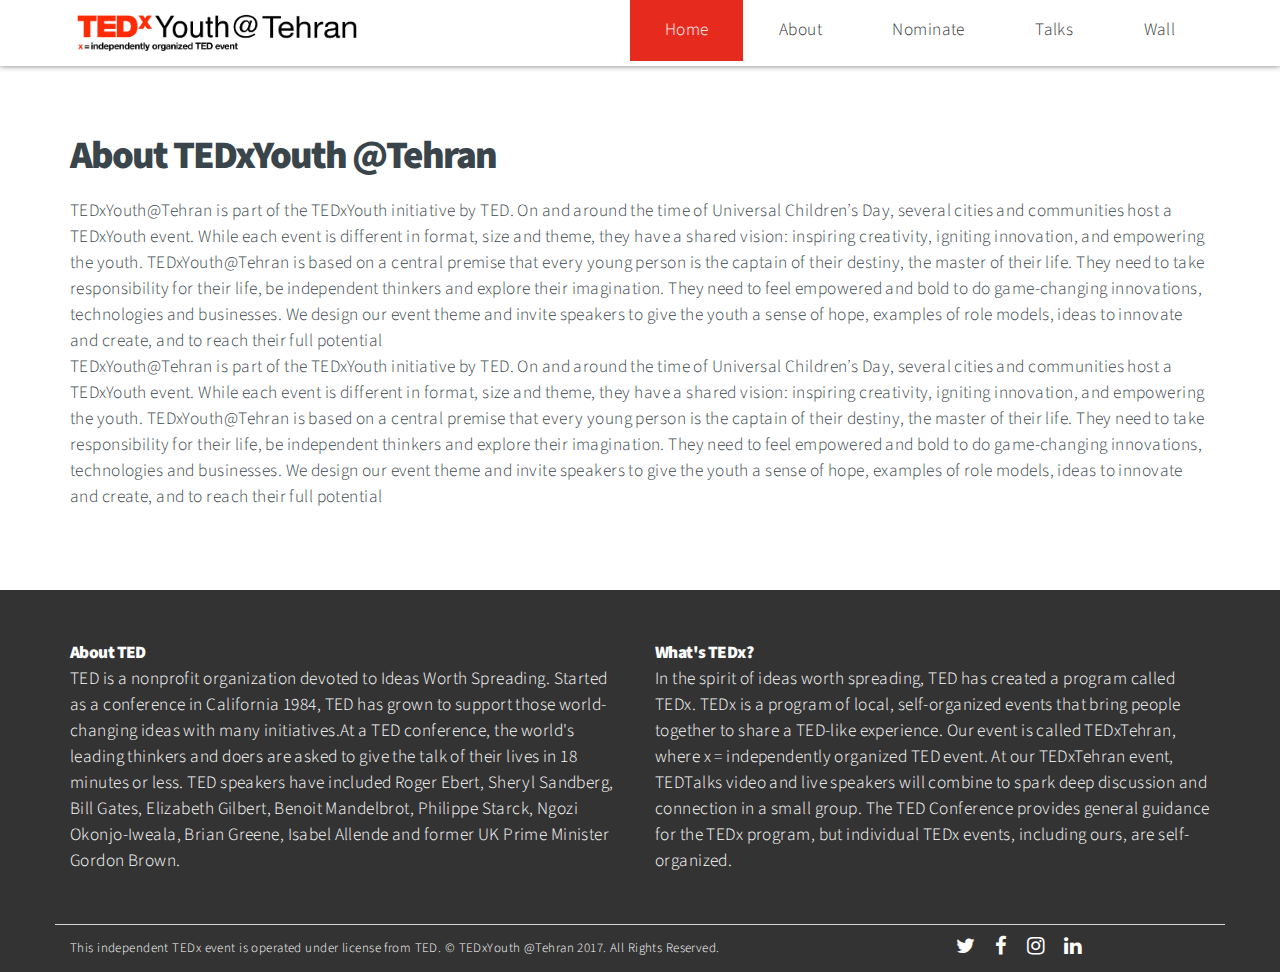
==== about.html @ 2943d456 "about page add" ====
<!DOCTYPE HTML>
<!--
  84 69 68 120 89 111 117 116 104 64 84 101 104 114 97 110
-->
<html>

<head>
    <title>TEDxYouth@Tehran</title>
    <meta charset="utf-8" />
    <meta name="viewport" content="width=device-width, initial-scale=1" />
    <!--[if lte IE 8]><script src="assets/js/ie/html5shiv.js"></script><![endif]-->
    <!-- Favicons -->
    <link rel="apple-touch-icon" sizes="144x144" href="images/favicons/apple-touch-icon-144x144.png">
    <link rel="apple-touch-icon" sizes="114x114" href="images/favicons/apple-touch-icon-114x114.png">
    <link rel="apple-touch-icon" sizes="72x72" href="images/favicons/apple-touch-icon-72x72.png">
    <link rel="apple-touch-icon" sizes="57x57" href="images/favicons/apple-touch-icon-57x57.png">
    <link rel="shortcut icon" href="images/favicons/favicon.png" type="image/png">
    <link rel="stylesheet" href="css/bootstrap.min.css" />
    <link rel="stylesheet" href="css/main.css" />
    <!--[if lte IE 8]><link rel="stylesheet" href="assets/css/ie8.css" /><![endif]-->
    <!--[if lte IE 9]><link rel="stylesheet" href="assets/css/ie9.css" /><![endif]-->
</head>

<body>
    <!-- Header -->
    <header id="header">
        <div class="container">
            <div class="row">
                <div class="col-md-12">
                    <a href="#" class="logo" data-scroll><img alt="logo" height="50" id="logo" src="images/logo.png"></a>
                    <nav class="nav-collapse">
                        <ul>
                            <li class="menu-item active"><a href="index.html" data-scroll>Home</a></li>
                            <li class="menu-item"><a href="about.html" data-scroll>About</a></li>
                            <li class="menu-item"><a href="nominate.html" data-scroll>Nominate</a></li>
                            <li class="menu-item"><a href="#talks" data-scroll>Talks</a></li>
                            <li class="menu-item"><a href="#sketch-sec" data-scroll>Wall</a></li>
                        </ul>
                    </nav>
                </div>
            </div>
        </div>
    </header>
    <!-- pageConatiner -->
    <section id="pageConatiner" >
        <div class="container">
            <div class="row">
                <div class="col-md-12">
                        <header>
                            <h2>About TEDxYouth @Tehran</h2>
                        </header>
                        <p>TEDxYouth@Tehran is part of the TEDxYouth initiative by TED. On and around the time of Universal Children’s Day, several cities and communities host a TEDxYouth event. While each event is different in format, size and theme, they have a shared vision: inspiring creativity, igniting innovation, and empowering the youth. TEDxYouth@Tehran is based on a central premise that every young person is the captain of their destiny, the master of their life. They need to take responsibility for their life, be independent thinkers and explore their imagination. They need to feel empowered and bold to do game-changing innovations, technologies and businesses. We design our event theme and invite speakers to give the youth a sense of hope, examples of role models, ideas to innovate and create, and to reach their full potential</p>
                             <p>TEDxYouth@Tehran is part of the TEDxYouth initiative by TED. On and around the time of Universal Children’s Day, several cities and communities host a TEDxYouth event. While each event is different in format, size and theme, they have a shared vision: inspiring creativity, igniting innovation, and empowering the youth. TEDxYouth@Tehran is based on a central premise that every young person is the captain of their destiny, the master of their life. They need to take responsibility for their life, be independent thinkers and explore their imagination. They need to feel empowered and bold to do game-changing innovations, technologies and businesses. We design our event theme and invite speakers to give the youth a sense of hope, examples of role models, ideas to innovate and create, and to reach their full potential</p>
                      
                </div>
            </div>
        </div>
    </section>
    <!-- Footer -->
    <footer id="footer">
        <div class="container">
            <div class="row aboutTed">
                <div class="col-md-6">
                    <h3>About TED</h3>
                    <p> TED is a nonprofit organization devoted to Ideas Worth Spreading. Started as a conference in California 1984, TED has grown to support those world-changing ideas with many initiatives.At a TED conference, the world's leading thinkers and doers are asked to give the talk of their lives in 18 minutes or less. TED speakers have included Roger Ebert, Sheryl Sandberg, Bill Gates, Elizabeth Gilbert, Benoit Mandelbrot, Philippe Starck, Ngozi Okonjo-Iweala, Brian Greene, Isabel Allende and former UK Prime Minister Gordon Brown. </p>
                </div>
                <div class="col-md-6">
                    <h3>What's TEDx?</h3>
                    <p> In the spirit of ideas worth spreading, TED has created a program called TEDx. TEDx is a program of local, self-organized events that bring people together to share a TED-like experience. Our event is called TEDxTehran, where x = independently organized TED event. At our TEDxTehran event, TEDTalks video and live speakers will combine to spark deep discussion and connection in a small group. The TED Conference provides general guidance for the TEDx program, but individual TEDx events, including ours, are self-organized. </p>
                </div>
            </div>
            <div class="row copyright">
                <!-- Menu -->
                <div class="col-md-9 col-sm-12 col-xs-12">
                    <p>
                      This independent TEDx event is operated under license from TED. &copy; TEDxYouth @Tehran 2017. All Rights Reserved.
                    </p>
                </div>
                <div class="col-md-3 col-sm-12 col-xs-12">
                    <ul class="actions">
                        <li><a href="#" class="icon fa-twitter"><span class="label">Twitter</span></a></li>
                        <li><a href="#" class="icon fa-facebook"><span class="label">Facebook</span></a></li>
                        <li><a href="#" class="icon fa-instagram"><span class="label">Instagram</span></a></li>
                        <li><a href="#" class="icon fa-linkedin"><span class="label">LinkedIn</span></a></li>
                    </ul>
                </div>
            </div>
        </div>
    </footer>
    <!-- Scripts -->
    <script src="js/jquery.min.js"></script>
    <script src="js/bootstrap.min.js"></script>
    <!--[if lte IE 8]><script src="assets/js/ie/respond.min.js"></script><![endif]-->
    <script src="js/menures.js"></script>
</body>

</html>
---- css/main.css ----
@import url("https://fonts.googleapis.com/css?family=Source+Sans+Pro:300,900");
@import url("font-awesome.min.css");

/* Reset */

html,
body,
div,
span,
applet,
object,
iframe,
h1,
h2,
h3,
h4,
h5,
h6,
p,
blockquote,
pre,
a,
abbr,
acronym,
address,
big,
cite,
code,
del,
dfn,
em,
img,
ins,
kbd,
q,
s,
samp,
small,
strike,
strong,
sub,
sup,
tt,
var,
b,
u,
i,
center,
dl,
dt,
dd,
ol,
ul,
li,
fieldset,
form,
label,
legend,
table,
caption,
tbody,
tfoot,
thead,
tr,
th,
td,
article,
aside,
canvas,
details,
embed,
figure,
figcaption,
footer,
header,
hgroup,
menu,
nav,
output,
ruby,
section,
summary,
time,
mark,
audio,
video {
    margin: 0;
    padding: 0;
    border: 0;
    font-size: 100%;
    font: inherit;
}

article,
aside,
details,
figcaption,
figure,
footer,
header,
hgroup,
menu,
nav,
section {
    display: block;
}

body {
    line-height: 1;
}

ol,
ul {
    list-style: none;
}

blockquote,
q {
    quotes: none;
}

blockquote:before,
blockquote:after,
q:before,
q:after {
    content: '';
    content: none;
}

table {
    border-collapse: collapse;
    border-spacing: 0;
}

body {
    -webkit-text-size-adjust: none;
}


/* Box Model */

*,
*:before,
*:after {
    -moz-box-sizing: border-box;
    -webkit-box-sizing: border-box;
    box-sizing: border-box;
}


/* Basic */

@-ms-viewport {
    width: device-width;
}

html {
    height: 100%;
}

body {
    background: #ffffff;
    height: 100%;
    min-width: 320px;
}

body.is-loading *,
body.is-loading *:before,
body.is-loading *:after {
    -moz-animation: none !important;
    -webkit-animation: none !important;
    -ms-animation: none !important;
    animation: none !important;
    -moz-transition: none !important;
    -webkit-transition: none !important;
    -ms-transition: none !important;
    transition: none !important;
}


/* Spinner */

@-moz-keyframes spinner-rotate {
    0% {
        -moz-transform: scale(1) rotate(0deg);
        -webkit-transform: scale(1) rotate(0deg);
        -ms-transform: scale(1) rotate(0deg);
        transform: scale(1) rotate(0deg);
    }
    100% {
        -moz-transform: scale(1) rotate(360deg);
        -webkit-transform: scale(1) rotate(360deg);
        -ms-transform: scale(1) rotate(360deg);
        transform: scale(1) rotate(360deg);
    }
}

@-webkit-keyframes spinner-rotate {
    0% {
        -moz-transform: scale(1) rotate(0deg);
        -webkit-transform: scale(1) rotate(0deg);
        -ms-transform: scale(1) rotate(0deg);
        transform: scale(1) rotate(0deg);
    }
    100% {
        -moz-transform: scale(1) rotate(360deg);
        -webkit-transform: scale(1) rotate(360deg);
        -ms-transform: scale(1) rotate(360deg);
        transform: scale(1) rotate(360deg);
    }
}

@-ms-keyframes spinner-rotate {
    0% {
        -moz-transform: scale(1) rotate(0deg);
        -webkit-transform: scale(1) rotate(0deg);
        -ms-transform: scale(1) rotate(0deg);
        transform: scale(1) rotate(0deg);
    }
    100% {
        -moz-transform: scale(1) rotate(360deg);
        -webkit-transform: scale(1) rotate(360deg);
        -ms-transform: scale(1) rotate(360deg);
        transform: scale(1) rotate(360deg);
    }
}

@keyframes spinner-rotate {
    0% {
        -moz-transform: scale(1) rotate(0deg);
        -webkit-transform: scale(1) rotate(0deg);
        -ms-transform: scale(1) rotate(0deg);
        transform: scale(1) rotate(0deg);
    }
    100% {
        -moz-transform: scale(1) rotate(360deg);
        -webkit-transform: scale(1) rotate(360deg);
        -ms-transform: scale(1) rotate(360deg);
        transform: scale(1) rotate(360deg);
    }
}


/* Loader */

@-moz-keyframes spinner-show {
    0% {
        opacity: 0;
    }
    100% {
        opacity: 1;
    }
}

@-webkit-keyframes spinner-show {
    0% {
        opacity: 0;
    }
    100% {
        opacity: 1;
    }
}

@-ms-keyframes spinner-show {
    0% {
        opacity: 0;
    }
    100% {
        opacity: 1;
    }
}

@keyframes spinner-show {
    0% {
        opacity: 0;
    }
    100% {
        opacity: 1;
    }
}

@-moz-keyframes spinner-hide {
    0% {
        -moz-transform: scale(1) rotate(0deg);
        -webkit-transform: scale(1) rotate(0deg);
        -ms-transform: scale(1) rotate(0deg);
        transform: scale(1) rotate(0deg);
        color: #e5e6e7;
        z-index: 100001;
    }
    99% {
        -moz-transform: scale(0.5) rotate(360deg);
        -webkit-transform: scale(0.5) rotate(360deg);
        -ms-transform: scale(0.5) rotate(360deg);
        transform: scale(0.5) rotate(360deg);
        color: #e5e6e7;
        z-index: 100001;
    }
    100% {
        -moz-transform: scale(0.5) rotate(360deg);
        -webkit-transform: scale(0.5) rotate(360deg);
        -ms-transform: scale(0.5) rotate(360deg);
        transform: scale(0.5) rotate(360deg);
        color: #e5e6e7;
        z-index: -1;
    }
}

@-webkit-keyframes spinner-hide {
    0% {
        -moz-transform: scale(1) rotate(0deg);
        -webkit-transform: scale(1) rotate(0deg);
        -ms-transform: scale(1) rotate(0deg);
        transform: scale(1) rotate(0deg);
        color: #e5e6e7;
        z-index: 100001;
    }
    99% {
        -moz-transform: scale(0.5) rotate(360deg);
        -webkit-transform: scale(0.5) rotate(360deg);
        -ms-transform: scale(0.5) rotate(360deg);
        transform: scale(0.5) rotate(360deg);
        color: #e5e6e7;
        z-index: 100001;
    }
    100% {
        -moz-transform: scale(0.5) rotate(360deg);
        -webkit-transform: scale(0.5) rotate(360deg);
        -ms-transform: scale(0.5) rotate(360deg);
        transform: scale(0.5) rotate(360deg);
        color: #e5e6e7;
        z-index: -1;
    }
}

@-ms-keyframes spinner-hide {
    0% {
        -moz-transform: scale(1) rotate(0deg);
        -webkit-transform: scale(1) rotate(0deg);
        -ms-transform: scale(1) rotate(0deg);
        transform: scale(1) rotate(0deg);
        color: #e5e6e7;
        z-index: 100001;
    }
    99% {
        -moz-transform: scale(0.5) rotate(360deg);
        -webkit-transform: scale(0.5) rotate(360deg);
        -ms-transform: scale(0.5) rotate(360deg);
        transform: scale(0.5) rotate(360deg);
        color: #e5e6e7;
        z-index: 100001;
    }
    100% {
        -moz-transform: scale(0.5) rotate(360deg);
        -webkit-transform: scale(0.5) rotate(360deg);
        -ms-transform: scale(0.5) rotate(360deg);
        transform: scale(0.5) rotate(360deg);
        color: #e5e6e7;
        z-index: -1;
    }
}

@keyframes spinner-hide {
    0% {
        -moz-transform: scale(1) rotate(0deg);
        -webkit-transform: scale(1) rotate(0deg);
        -ms-transform: scale(1) rotate(0deg);
        transform: scale(1) rotate(0deg);
        color: #e5e6e7;
        z-index: 100001;
    }
    99% {
        -moz-transform: scale(0.5) rotate(360deg);
        -webkit-transform: scale(0.5) rotate(360deg);
        -ms-transform: scale(0.5) rotate(360deg);
        transform: scale(0.5) rotate(360deg);
        color: #e5e6e7;
        z-index: 100001;
    }
    100% {
        -moz-transform: scale(0.5) rotate(360deg);
        -webkit-transform: scale(0.5) rotate(360deg);
        -ms-transform: scale(0.5) rotate(360deg);
        transform: scale(0.5) rotate(360deg);
        color: #e5e6e7;
        z-index: -1;
    }
}

@-moz-keyframes overlay-hide {
    0% {
        opacity: 1;
        z-index: 100000;
    }
    15% {
        opacity: 1;
        z-index: 100000;
    }
    99% {
        opacity: 0;
        z-index: 100000;
    }
    100% {
        opacity: 0;
        z-index: -1;
    }
}

@-webkit-keyframes overlay-hide {
    0% {
        opacity: 1;
        z-index: 100000;
    }
    15% {
        opacity: 1;
        z-index: 100000;
    }
    99% {
        opacity: 0;
        z-index: 100000;
    }
    100% {
        opacity: 0;
        z-index: -1;
    }
}

@-ms-keyframes overlay-hide {
    0% {
        opacity: 1;
        z-index: 100000;
    }
    15% {
        opacity: 1;
        z-index: 100000;
    }
    99% {
        opacity: 0;
        z-index: 100000;
    }
    100% {
        opacity: 0;
        z-index: -1;
    }
}

@keyframes overlay-hide {
    0% {
        opacity: 1;
        z-index: 100000;
    }
    15% {
        opacity: 1;
        z-index: 100000;
    }
    99% {
        opacity: 0;
        z-index: 100000;
    }
    100% {
        opacity: 0;
        z-index: -1;
    }
}

body {
    text-decoration: none;
    overflow-x: hidden;
}

body.is-loading:before {
    -moz-animation: spinner-show 1.5s 1 0.25s ease forwards, spinner-rotate 0.75s infinite linear !important;
    -webkit-animation: spinner-show 1.5s 1 0.25s ease forwards, spinner-rotate 0.75s infinite linear !important;
    -ms-animation: spinner-show 1.5s 1 0.25s ease forwards, spinner-rotate 0.75s infinite linear !important;
    animation: spinner-show 1.5s 1 0.25s ease forwards, spinner-rotate 0.75s infinite linear !important;
    z-index: 100001;
}

body.is-loading:after {
    -moz-animation: none !important;
    -webkit-animation: none !important;
    -ms-animation: none !important;
    animation: none !important;
    opacity: 1;
    z-index: 100000;
}

@media (-webkit-min-device-pixel-ratio: 2) {
    body:before {
        line-height: 2.025em;
    }
}


/* Type */

body,
input,
textarea,
select {
    font-family: "Source Sans Pro", "sans-serif";
    font-weight: 300;
    font-size: 17pt;
    line-height: 1.5em;
    color: #39454b;
    letter-spacing: 0.025em;
}

@media screen and (max-width: 1920px) {
    body,
    input,
    textarea,
    select {
        font-size: 16pt;
    }
}

@media screen and (max-width: 1680px) {
    body,
    input,
    textarea,
    select {
        font-size: 15pt;
    }
}

@media screen and (max-width: 1280px) {
    body,
    input,
    textarea,
    select {
        font-size: 13pt;
    }
}

@media screen and (max-width: 1000px) {
    body,
    input,
    textarea,
    select {
        font-size: 13pt;
    }
}

@media screen and (max-width: 736px) {
    body,
    input,
    textarea,
    select {
        font-size: 12pt;
        line-height: 1.3em;
    }
}

h1,
h2,
h3,
h4,
h5,
h6 {
    font-weight: 900;
    color: inherit;
    letter-spacing: -0.0325em;
}

h1 a,
h2 a,
h3 a,
h4 a,
h5 a,
h6 a {
    color: inherit;
    text-decoration: none;
}

h2 {
    font-size: 2.25em;
    line-height: 1.25em;
    letter-spacing: -0.05em;
}

@media screen and (max-width: 736px) {
    h2 {
        font-size: 1.5em;
    }
}

strong,
b {
    font-weight: 900;
    color: inherit;
}

em,
i {
    font-style: italic;
}

a {
    -moz-transition: color 0.2s ease-in-out;
    -webkit-transition: color 0.2s ease-in-out;
    -ms-transition: color 0.2s ease-in-out;
    transition: color 0.2s ease-in-out;
    color: #e62b1e;
}

sub {
    position: relative;
    top: 0.5em;
    font-size: 0.8em;
}

sup {
    position: relative;
    top: -0.5em;
    font-size: 0.8em;
}

hr {
    border: 0;
    border-top: solid 1px #e5e6e7;
}

blockquote {
    border-left: solid 0.5em #e5e6e7;
    padding: 1em 0 1em 2em;
    font-style: italic;
}

/* Box */

.box {
    background: #fff;
    color: #333;
    padding: 2em;
}

.box >:last-child {
    margin-bottom: 0;
}

.box.style2 {
    padding: 3em 2em;
}

@media screen and (max-width: 736px) {
    .box {
        padding: 1em;
    }
    .box.style2 {
        padding: 1.5em 1.25em 1.5em 1.25em;
        background-color: rgba(255, 255, 255, 0.9);
    }
}


/* Button */

input[type="button"],
input[type="submit"],
input[type="reset"],
.button,
button {
    -moz-appearance: none;
    -webkit-appearance: none;
    -ms-appearance: none;
    appearance: none;
    -moz-transition: background-color 0.2s ease-in-out;
    -webkit-transition: background-color 0.2s ease-in-out;
    -ms-transition: background-color 0.2s ease-in-out;
    transition: background-color 0.2s ease-in-out;
    background-color: #98c593;
    border: 0;
    border-radius: 3.5em;
    color: #ffffff;
    cursor: pointer;
    display: inline-block;
    height: 3.5em;
    line-height: 3.5em;
    outline: 0;
    padding: 0 2em 0 2em;
    position: relative;
    text-align: center;
    text-decoration: none;
}

input[type="button"].down,
input[type="submit"].down,
input[type="reset"].down,
.button.down,
button.down {
    width: 3em;
    height: 3em;
    line-height: 4.5em;
    padding: 0;
    background-image: url("images/dark-arrow.svg");
    background-position: center center;
    background-repeat: no-repeat;
    text-indent: -10em;
    overflow: hidden;
}

input[type="button"].down.anchored,
input[type="submit"].down.anchored,
input[type="reset"].down.anchored,
.button.down.anchored,
button.down.anchored {
    bottom: 0;
    border-bottom: 0;
    border-radius: 3em 3em 0 0;
    height: 4.5em;
    margin-left: -2.5em;
}

input[type="button"].anchored,
input[type="submit"].anchored,
input[type="reset"].anchored,
.button.anchored,
button.anchored {
    position: absolute;
    left: 50%;
}

input[type="button"]:hover,
input[type="submit"]:hover,
input[type="reset"]:hover,
.button:hover,
button:hover {
    background-color: #a8cea4;
}

input[type="button"]:active,
input[type="submit"]:active,
input[type="reset"]:active,
.button:active,
button:active {
    background-color: #88bc82;
}

input[type="button"].style2,
input[type="submit"].style2,
input[type="reset"].style2,
.button.style2,
button.style2 {
    background-color: transparent;
    border: solid 2px #e5e6e7;
    color: inherit;
}

input[type="button"].style2:hover,
input[type="submit"].style2:hover,
input[type="reset"].style2:hover,
.button.style2:hover,
button.style2:hover {
    background-color: rgba(229, 230, 231, 0.25);
}

input[type="button"].style2:active,
input[type="submit"].style2:active,
input[type="reset"].style2:active,
.button.style2:active,
button.style2:active {
    background-color: rgba(229, 230, 231, 0.375);
}

input[type="button"].style2.down,
input[type="submit"].style2.down,
input[type="reset"].style2.down,
.button.style2.down,
button.style2.down {
    background-image: url("images/arrow.svg");
}


/* Form */

form {
    margin: 0 0 2em 0;
}

form .field {
    margin: 0 0 1.5em 0;
}

form .field.half {
    width: 50%;
    float: left;
    padding: 0 0 0 0.75em;
}

form .field.half.first {
    padding: 0 0.75em 0 0;
}

form > .actions {
    margin: 1.5em 0 0 0 !important;
}

@media screen and (max-width: 736px) {
    form .field {
        margin: 0 0 1em 0;
    }
    form .field.half {
        padding: 0 0 0 0.5em;
    }
    form .field.half.first {
        padding: 0 0.5em 0 0;
    }
    form > .actions {
        margin: 1em 0 0 0 !important;
    }
}

@media screen and (max-width: 480px) {
    form .field.half {
        width: 100%;
        float: none;
        padding: 0;
    }
    form .field.half.first {
        padding: 0;
    }
}

label {
    display: block;
}

input[type="text"],
input[type="password"],
input[type="email"],
input[type="tel"],
input[type="search"],
input[type="url"],
select,
textarea {
    -moz-appearance: none;
    -webkit-appearance: none;
    -ms-appearance: none;
    appearance: none;
    -moz-transition: border-color 0.2s ease-in-out, color 0.2s ease-in-out;
    -webkit-transition: border-color 0.2s ease-in-out, color 0.2s ease-in-out;
    -ms-transition: border-color 0.2s ease-in-out, color 0.2s ease-in-out;
    transition: border-color 0.2s ease-in-out, color 0.2s ease-in-out;
    color: #39454b;
    display: block;
    width: 100%;
    padding: 0.65em 0.75em;
    background: none;
    border: solid 2px #e5e6e7;
    color: inherit;
    border-radius: 0.5em;
    outline: none;
}

input[type="text"]:focus,
input[type="password"]:focus,
input[type="email"]:focus,
input[type="tel"]:focus,
input[type="search"]:focus,
input[type="url"]:focus,
select:focus,
textarea:focus {
    border-color: #9ac8e9;
}

input[type="text"],
input[type="password"],
input[type="email"],
input[type="tel"],
input[type="search"],
input[type="url"],
select {
    line-height: 1.35em;
}

textarea {
    min-height: 8em;
}

::-moz-focus-inner {
    border: 0;
}

::-webkit-input-placeholder {
    opacity: 0.375;
}

:-moz-placeholder {
    opacity: 0.375;
}

::-moz-placeholder {
    opacity: 0.375;
}

:-ms-input-placeholder {
    opacity: 0.375;
}

.formerize-placeholder {
    opacity: 0.375;
}


/* Icon */

.icon {
    text-decoration: none;
}

.icon:before {
    display: inline-block;
    font-family: FontAwesome;
    font-size: 1.25em;
    text-decoration: none;
    font-style: normal;
    font-weight: normal;
    line-height: 1;
    -webkit-font-smoothing: antialiased;
    -moz-osx-font-smoothing: grayscale;
}

.icon > .label {
    display: none;
}


/* Image */

.image {
    position: relative;
    display: inline-block;
}

.image:before {
    content: '';
    position: absolute;
    left: 0;
    top: 0;
    width: 100%;
    height: 100%;
    /* background: url("images/overlay.png"); */
}

.image img {
    display: block;
    width: 100%;
}

.image.featured {
    display: block;
    width: 100%;
    margin: 0 0 2em 0;
}

.image.fit {
    display: block;
    width: 100%;
}

.image.left {
    float: left;
    margin: 0 2em 2em 0;
}

.image.centered {
    display: block;
    margin: 0 0 2em 0;
}

.image.centered img {
    margin: 0 auto;
    width: auto;
}


/* List */

ul.default {
    list-style: disc;
    padding-left: 1em;
}

ul.default li {
    padding-left: 0.5em;
}

ul.icons {
    cursor: default;
}

ul.icons li {
    display: inline-block;
}

ul.icons a {
    display: inline-block;
    width: 2em;
    height: 2em;
    line-height: 2em;
    text-align: center;
    border: 0;
}

ul.menu {
    cursor: default;
}

ul.menu li {
    display: inline-block;
    line-height: 1em;
    border-left: solid 1px #e5e6e7;
    padding: 0 0 0 0.5em;
    margin: 0 0 0 0.5em;
}

ul.menu li:first-child {
    border-left: 0;
    padding-left: 0;
    margin-left: 0;
}

ul.actions {
    cursor: default;
}

ul.actions li {
    display: inline-block;
    margin: 0 0 0 0.5em;
}

ul.actions li:first-child {
    margin-left: 0;
}

ol.default {
    list-style: decimal;
    padding-left: 1.25em;
}

ol.default li {
    padding-left: 0.25em;
}


/* Sections/Article */

header {
    margin-bottom: 1em;
}

header p {
    display: block;
    margin: 1em 0 0 0;
    padding: 0 0 0.5em 0;
}

footer {
    margin-top: 2em;
}


/* Table */

table {
    width: 100%;
}

table.default {
    width: 100%;
}

table.default tbody tr:nth-child(2n+2) {
    background: rgba(229, 230, 231, 0.5);
}

table.default td {
    padding: 0.5em 1em 0.5em 1em;
}

table.default th {
    text-align: left;
    font-weight: 900;
    padding: 0.5em 1em 0.5em 1em;
}

table.default thead {
    background: #39454b;
    color: #ffffff;
}

table.default tfoot {
    background: #e5e6e7;
}


/* Poptrox */

.poptrox-popup {
    -moz-box-sizing: content-box;
    -webkit-box-sizing: content-box;
    -ms-box-sizing: content-box;
    box-sizing: content-box;
    background: #fff;
    padding-bottom: 3em;
    box-shadow: 0 0.1em 0.15em 0 rgba(0, 0, 0, 0.15);
}

.poptrox-popup .loader {
    position: absolute;
    top: 50%;
    left: 50%;
    margin: -1em 0 0 -1em;
    width: 2em;
    height: 2em;
    display: block;
    font-size: 2em;
}

.poptrox-popup .loader:before {
    -moz-animation: spinner-rotate 0.75s infinite linear !important;
    -webkit-animation: spinner-rotate 0.75s infinite linear !important;
    -ms-animation: spinner-rotate 0.75s infinite linear !important;
    animation: spinner-rotate 0.75s infinite linear !important;
    -moz-osx-font-smoothing: grayscale;
    -webkit-font-smoothing: antialiased;
    font-family: FontAwesome;
    font-style: normal;
    font-weight: normal;
    text-transform: none !important;
    color: #e5e6e7;
    content: '\f1ce';
    cursor: default;
    display: block;
    height: 2em;
    left: 0;
    line-height: 2em;
    position: absolute;
    text-align: center;
    top: 0;
    width: 2em;
}

.poptrox-popup .caption {
    position: absolute;
    bottom: 0;
    left: 0;
    background: #ffffff;
    width: 100%;
    height: 3em;
    line-height: 2.8em;
    text-align: center;
    cursor: default;
    z-index: 1;
    font-size: 0.9em;
}

.poptrox-popup .nav-next,
.poptrox-popup .nav-previous {
    -moz-transition: opacity 0.2s ease-in-out;
    -webkit-transition: opacity 0.2s ease-in-out;
    -ms-transition: opacity 0.2s ease-in-out;
    transition: opacity 0.2s ease-in-out;
    position: absolute;
    top: 0;
    width: 50%;
    height: 100%;
    opacity: 0;
    cursor: pointer;
    background: rgba(0, 0, 0, 0.01);
    -webkit-tap-highlight-color: rgba(255, 255, 255, 0);
}

.poptrox-popup .nav-next:before,
.poptrox-popup .nav-previous:before {
    content: '';
    position: absolute;
    width: 96px;
    height: 64px;
    background: url("images/poptrox-nav.svg");
    top: calc(50% - 1.5em);
    margin: -32px 0 0 0;
}

.poptrox-popup:hover .nav-next,
.poptrox-popup:hover .nav-previous {
    opacity: 0.5;
}

.poptrox-popup:hover .nav-next:hover,
.poptrox-popup:hover .nav-previous:hover {
    opacity: 1.0;
}

.poptrox-popup .nav-previous:before {
    -moz-transform: scaleX(-1);
    -webkit-transform: scaleX(-1);
    -ms-transform: scaleX(-1);
    transform: scaleX(-1);
    -ms-filter: "FlipH";
    filter: FlipH;
}

.poptrox-popup .nav-next {
    right: 0;
}

.poptrox-popup .nav-next:before {
    right: 0;
}

.poptrox-popup .nav-previous {
    left: 0;
}

.poptrox-popup .nav-previous:before {
    left: 0;
}

.poptrox-popup .closer {
    -moz-transition: opacity 0.2s ease-in-out;
    -webkit-transition: opacity 0.2s ease-in-out;
    -ms-transition: opacity 0.2s ease-in-out;
    transition: opacity 0.2s ease-in-out;
    position: absolute;
    top: 0;
    right: 0;
    width: 64px;
    height: 64px;
    text-indent: -9999px;
    z-index: 2;
    opacity: 0;
    -webkit-tap-highlight-color: rgba(255, 255, 255, 0);
}

.poptrox-popup .closer:before {
    content: '';
    display: block;
    position: absolute;
    right: 16px;
    top: 16px;
    width: 40px;
    height: 40px;
    border-radius: 100%;
    box-shadow: inset 0 0 0 2px #fff;
    background: url("images/poptrox-closer.svg") center center;
    color: #ffffff !important;
}

.poptrox-popup:hover .closer {
    opacity: 0.5;
}

.poptrox-popup:hover .closer:hover {
    opacity: 1.0;
}

body.is-touch .poptrox-popup .nav-next,
body.is-touch .poptrox-popup .nav-previous,
body.is-touch .poptrox-popup .closer {
    opacity: 1.0 !important;
}

@media screen and (max-width: 736px) {
    .poptrox-popup .nav-next:before,
    .poptrox-popup .nav-previous:before {
        width: 48px;
        height: 32px;
        background-size: contain;
        margin: -16px 0 0 0;
    }
    .poptrox-popup .closer:before {
        right: 12px;
        top: 12px;
        width: 20px;
        height: 20px;
        box-shadow: inset 0 0 0 1px #fff;
        background-size: contain;
        opacity: 0.65;
    }
}


/* Gallery */

.gallery {
    display: -moz-flex;
    display: -webkit-flex;
    display: -ms-flex;
    display: flex;
    -moz-flex-wrap: wrap;
    -webkit-flex-wrap: wrap;
    -ms-flex-wrap: wrap;
    flex-wrap: wrap;
    width: 45em;
    max-width: 100%;
    margin: 0 auto 2em auto;
}

.gallery article {
    -moz-transition: -moz-transform 1s ease, opacity 1s ease;
    -webkit-transition: -webkit-transform 1s ease, opacity 1s ease;
    -ms-transition: -ms-transform 1s ease, opacity 1s ease;
    transition: transform 1s ease, opacity 1s ease;
    -moz-transform: translateX(0);
    -webkit-transform: translateX(0);
    -ms-transform: translateX(0);
    transform: translateX(0);
    width: 50%;
    position: relative;
    opacity: 1.0;
}

.gallery article .image {
    margin: 0;
    display: block;
}

.gallery article:nth-last-child(1n) {
    -moz-transition-delay: 0.05s;
    -webkit-transition-delay: 0.05s;
    -ms-transition-delay: 0.05s;
    transition-delay: 0.05s;
}

.gallery article:nth-last-child(2n) {
    -moz-transition-delay: 0.05s;
    -webkit-transition-delay: 0.05s;
    -ms-transition-delay: 0.05s;
    transition-delay: 0.05s;
}

.gallery article:nth-last-child(2n) {
    -moz-transition-delay: 0.1s;
    -webkit-transition-delay: 0.1s;
    -ms-transition-delay: 0.1s;
    transition-delay: 0.1s;
}

.gallery article:nth-last-child(3n) {
    -moz-transition-delay: 0.1s;
    -webkit-transition-delay: 0.1s;
    -ms-transition-delay: 0.1s;
    transition-delay: 0.1s;
}

.gallery article:nth-last-child(3n) {
    -moz-transition-delay: 0.15s;
    -webkit-transition-delay: 0.15s;
    -ms-transition-delay: 0.15s;
    transition-delay: 0.15s;
}

.gallery article:nth-last-child(4n) {
    -moz-transition-delay: 0.15s;
    -webkit-transition-delay: 0.15s;
    -ms-transition-delay: 0.15s;
    transition-delay: 0.15s;
}

.gallery article:nth-last-child(4n) {
    -moz-transition-delay: 0.2s;
    -webkit-transition-delay: 0.2s;
    -ms-transition-delay: 0.2s;
    transition-delay: 0.2s;
}

.gallery article:nth-last-child(5n) {
    -moz-transition-delay: 0.2s;
    -webkit-transition-delay: 0.2s;
    -ms-transition-delay: 0.2s;
    transition-delay: 0.2s;
}

.gallery article:nth-last-child(5n) {
    -moz-transition-delay: 0.25s;
    -webkit-transition-delay: 0.25s;
    -ms-transition-delay: 0.25s;
    transition-delay: 0.25s;
}

.gallery article:nth-last-child(6n) {
    -moz-transition-delay: 0.25s;
    -webkit-transition-delay: 0.25s;
    -ms-transition-delay: 0.25s;
    transition-delay: 0.25s;
}

.gallery article:nth-last-child(6n) {
    -moz-transition-delay: 0.3s;
    -webkit-transition-delay: 0.3s;
    -ms-transition-delay: 0.3s;
    transition-delay: 0.3s;
}

.gallery article:nth-last-child(7n) {
    -moz-transition-delay: 0.3s;
    -webkit-transition-delay: 0.3s;
    -ms-transition-delay: 0.3s;
    transition-delay: 0.3s;
}

.gallery article:nth-last-child(7n) {
    -moz-transition-delay: 0.35s;
    -webkit-transition-delay: 0.35s;
    -ms-transition-delay: 0.35s;
    transition-delay: 0.35s;
}

.gallery article:nth-last-child(8n) {
    -moz-transition-delay: 0.35s;
    -webkit-transition-delay: 0.35s;
    -ms-transition-delay: 0.35s;
    transition-delay: 0.35s;
}

.gallery article:nth-last-child(8n) {
    -moz-transition-delay: 0.4s;
    -webkit-transition-delay: 0.4s;
    -ms-transition-delay: 0.4s;
    transition-delay: 0.4s;
}

.gallery article:nth-last-child(9n) {
    -moz-transition-delay: 0.4s;
    -webkit-transition-delay: 0.4s;
    -ms-transition-delay: 0.4s;
    transition-delay: 0.4s;
}

.gallery article:nth-last-child(9n) {
    -moz-transition-delay: 0.45s;
    -webkit-transition-delay: 0.45s;
    -ms-transition-delay: 0.45s;
    transition-delay: 0.45s;
}

.gallery article:nth-last-child(10n) {
    -moz-transition-delay: 0.45s;
    -webkit-transition-delay: 0.45s;
    -ms-transition-delay: 0.45s;
    transition-delay: 0.45s;
}

.gallery article:nth-last-child(10n) {
    -moz-transition-delay: 0.5s;
    -webkit-transition-delay: 0.5s;
    -ms-transition-delay: 0.5s;
    transition-delay: 0.5s;
}

.gallery article:nth-last-child(11n) {
    -moz-transition-delay: 0.5s;
    -webkit-transition-delay: 0.5s;
    -ms-transition-delay: 0.5s;
    transition-delay: 0.5s;
}

.gallery article:nth-last-child(11n) {
    -moz-transition-delay: 0.55s;
    -webkit-transition-delay: 0.55s;
    -ms-transition-delay: 0.55s;
    transition-delay: 0.55s;
}

.gallery article:nth-last-child(12n) {
    -moz-transition-delay: 0.55s;
    -webkit-transition-delay: 0.55s;
    -ms-transition-delay: 0.55s;
    transition-delay: 0.55s;
}

.gallery article:nth-last-child(12n) {
    -moz-transition-delay: 0.6s;
    -webkit-transition-delay: 0.6s;
    -ms-transition-delay: 0.6s;
    transition-delay: 0.6s;
}

.gallery article:nth-last-child(13n) {
    -moz-transition-delay: 0.6s;
    -webkit-transition-delay: 0.6s;
    -ms-transition-delay: 0.6s;
    transition-delay: 0.6s;
}

.gallery article:nth-last-child(13n) {
    -moz-transition-delay: 0.65s;
    -webkit-transition-delay: 0.65s;
    -ms-transition-delay: 0.65s;
    transition-delay: 0.65s;
}

.gallery article:nth-last-child(14n) {
    -moz-transition-delay: 0.65s;
    -webkit-transition-delay: 0.65s;
    -ms-transition-delay: 0.65s;
    transition-delay: 0.65s;
}

.gallery article:nth-last-child(14n) {
    -moz-transition-delay: 0.7s;
    -webkit-transition-delay: 0.7s;
    -ms-transition-delay: 0.7s;
    transition-delay: 0.7s;
}

.gallery article:nth-last-child(15n) {
    -moz-transition-delay: 0.7s;
    -webkit-transition-delay: 0.7s;
    -ms-transition-delay: 0.7s;
    transition-delay: 0.7s;
}

.gallery article:nth-last-child(15n) {
    -moz-transition-delay: 0.75s;
    -webkit-transition-delay: 0.75s;
    -ms-transition-delay: 0.75s;
    transition-delay: 0.75s;
}

.gallery article:nth-last-child(16n) {
    -moz-transition-delay: 0.75s;
    -webkit-transition-delay: 0.75s;
    -ms-transition-delay: 0.75s;
    transition-delay: 0.75s;
}

.gallery article:nth-last-child(16n) {
    -moz-transition-delay: 0.8s;
    -webkit-transition-delay: 0.8s;
    -ms-transition-delay: 0.8s;
    transition-delay: 0.8s;
}

.gallery article:nth-last-child(17n) {
    -moz-transition-delay: 0.8s;
    -webkit-transition-delay: 0.8s;
    -ms-transition-delay: 0.8s;
    transition-delay: 0.8s;
}

.gallery article:nth-last-child(17n) {
    -moz-transition-delay: 0.85s;
    -webkit-transition-delay: 0.85s;
    -ms-transition-delay: 0.85s;
    transition-delay: 0.85s;
}

.gallery article:nth-last-child(18n) {
    -moz-transition-delay: 0.85s;
    -webkit-transition-delay: 0.85s;
    -ms-transition-delay: 0.85s;
    transition-delay: 0.85s;
}

.gallery article:nth-last-child(18n) {
    -moz-transition-delay: 0.9s;
    -webkit-transition-delay: 0.9s;
    -ms-transition-delay: 0.9s;
    transition-delay: 0.9s;
}

.gallery article:nth-last-child(19n) {
    -moz-transition-delay: 0.9s;
    -webkit-transition-delay: 0.9s;
    -ms-transition-delay: 0.9s;
    transition-delay: 0.9s;
}

.gallery article:nth-last-child(19n) {
    -moz-transition-delay: 0.95s;
    -webkit-transition-delay: 0.95s;
    -ms-transition-delay: 0.95s;
    transition-delay: 0.95s;
}

.gallery article:nth-last-child(20n) {
    -moz-transition-delay: 0.95s;
    -webkit-transition-delay: 0.95s;
    -ms-transition-delay: 0.95s;
    transition-delay: 0.95s;
}

.gallery article:nth-last-child(20n) {
    -moz-transition-delay: 1s;
    -webkit-transition-delay: 1s;
    -ms-transition-delay: 1s;
    transition-delay: 1s;
}

.gallery article:nth-last-child(21n) {
    -moz-transition-delay: 1s;
    -webkit-transition-delay: 1s;
    -ms-transition-delay: 1s;
    transition-delay: 1s;
}

.gallery article:nth-last-child(21n) {
    -moz-transition-delay: 1.05s;
    -webkit-transition-delay: 1.05s;
    -ms-transition-delay: 1.05s;
    transition-delay: 1.05s;
}

.gallery article:nth-last-child(22n) {
    -moz-transition-delay: 1.05s;
    -webkit-transition-delay: 1.05s;
    -ms-transition-delay: 1.05s;
    transition-delay: 1.05s;
}

.gallery article:nth-last-child(22n) {
    -moz-transition-delay: 1.1s;
    -webkit-transition-delay: 1.1s;
    -ms-transition-delay: 1.1s;
    transition-delay: 1.1s;
}

.gallery article:nth-last-child(23n) {
    -moz-transition-delay: 1.1s;
    -webkit-transition-delay: 1.1s;
    -ms-transition-delay: 1.1s;
    transition-delay: 1.1s;
}

.gallery article:nth-last-child(23n) {
    -moz-transition-delay: 1.15s;
    -webkit-transition-delay: 1.15s;
    -ms-transition-delay: 1.15s;
    transition-delay: 1.15s;
}

.gallery article:nth-last-child(24n) {
    -moz-transition-delay: 1.15s;
    -webkit-transition-delay: 1.15s;
    -ms-transition-delay: 1.15s;
    transition-delay: 1.15s;
}

.gallery.inactive article {
    opacity: 0;
}

.gallery.inactive article.from-left {
    -moz-transform: translateX(-14em);
    -webkit-transform: translateX(-14em);
    -ms-transform: translateX(-14em);
    transform: translateX(-14em);
}

.gallery.inactive article.from-right {
    -moz-transform: translateX(14em);
    -webkit-transform: translateX(14em);
    -ms-transform: translateX(14em);
    transform: translateX(14em);
}

.gallery.inactive article.from-top {
    -moz-transform: translateY(-7em);
    -webkit-transform: translateY(-7em);
    -ms-transform: translateY(-7em);
    transform: translateY(-7em);
}

.gallery.inactive article.from-bottom {
    -moz-transform: translateY(7em);
    -webkit-transform: translateY(7em);
    -ms-transform: translateY(7em);
    transform: translateY(7em);
}

@media screen and (max-width: 480px) {
    .gallery {
        -moz-flex-wrap: nowrap;
        -webkit-flex-wrap: nowrap;
        -ms-flex-wrap: nowrap;
        flex-wrap: nowrap;
        -moz-flex-direction: column;
        -webkit-flex-direction: column;
        -ms-flex-direction: column;
        flex-direction: column;
    }
    .gallery article {
        width: 100%;
    }
}


/* ------------------------------------------
  FIXED HEADER
--------------------------------------------- */

#header {
    background: #fff;
    position: fixed;
    z-index: 3;
    width: 100%;
    left: 0;
    top: 0;
    box-shadow: 0 1px 5px #999;
}

.logo {
    padding: 8px 0;
    float: left;
}


/* ------------------------------------------
  RESPONSIVE NAV STYLES
--------------------------------------------- */

.nav-collapse ul {
    margin: 0;
    padding: 0;
    width: 100%;
    display: block;
    list-style: none;
}

.nav-collapse li {
    width: 100%;
    display: block;
}

.js .nav-collapse {
    clip: rect(0 0 0 0);
    max-height: 0;
    position: absolute;
    display: block;
    overflow: hidden;
    zoom: 1;
}

.nav-collapse.opened {
    max-height: 9999px;
}

.disable-pointer-events {
    pointer-events: none !important;
}

.nav-toggle {
    -webkit-tap-highlight-color: rgba(0, 0, 0, 0);
    -webkit-touch-callout: none;
    -webkit-user-select: none;
    -moz-user-select: none;
    -ms-user-select: none;
    -o-user-select: none;
    user-select: none;
}

@media screen and (min-width: 70em) {
    .js .nav-collapse {
        position: relative;
    }
    .js .nav-collapse.closed {
        max-height: none;
    }
    .nav-toggle {
        display: none;
    }
}


/* ------------------------------------------
  NAVIGATION STYLES
--------------------------------------------- */

.fixed {
    position: fixed;
    width: 100%;
    left: 0;
    top: 0;
}

.nav-collapse,
.nav-collapse * {
    -webkit-box-sizing: border-box;
    -moz-box-sizing: border-box;
    box-sizing: border-box;
}

.nav-collapse,
.nav-collapse ul {
    list-style: none;
    width: 100%;
    float: left;
}

@media screen and (min-width: 70em) {
    .nav-collapse {
        float: right;
        width: auto;
    }
}

.nav-collapse li {
    float: left;
    width: 100%;
}

@media screen and (min-width: 70em) {
    .nav-collapse li {
        width: auto;
    }
}

.nav-collapse a {
    -webkit-tap-highlight-color: rgba(0, 0, 0, 0);
    border-top: 1px solid white;
    text-decoration: none;
    background: #fff;
    padding: 0.7em 1em;
    color: #333;
    width: 100%;
    float: left;
}

.nav-collapse a:active,
.nav-collapse .active a {
    background: #e62b1e;
    color: #fff;
}

@media screen and (min-width: 70em) {
    .nav-collapse a {
        border-left: 1px solid white;
        padding: 1em 2em;
        text-align: center;
        border-top: 0;
        float: left;
        margin: 0;
    }
}

.nav-collapse ul ul a {
    background: #ca3716;
    padding-left: 2em;
}

@media screen and (min-width: 70em) {
    .nav-collapse ul ul a {
        display: none;
    }
}


/* ------------------------------------------
  NAV TOGGLE STYLES
--------------------------------------------- */

.nav-toggle {
    -webkit-font-smoothing: antialiased;
    -moz-osx-font-smoothing: grayscale;
    text-decoration: none;
    text-indent: -300px;
    position: relative;
    overflow: hidden;
    width: 60px;
    height: 55px;
    float: right;
}

.nav-toggle:before {
    color: #e62b1e;
    font: normal 28px/55px "FontAwesome";
    text-transform: none;
    text-align: center;
    position: absolute;
    content: "\f0c9";
    /* Hamburger icon */
    text-indent: 0;
    speak: none;
    width: 100%;
    left: 0;
    top: 0;
}

.nav-toggle.active:before {
    font-size: 24px;
    content: "\f00d";
    /* Close icon */
}

body {
    padding-top: 3em;
}

@media screen and (max-width: 736px) {
    body {
        padding-top: 2.5em;
    }
}


/* Main */

.main {
    display: -moz-flex;
    display: -webkit-flex;
    display: -ms-flex;
    display: flex;
    position: relative;
    margin: 0;
    overflow-x: hidden;
}

.main > .content {
    max-width: calc(100% - 4em);
    margin: 0 auto;
}

.main > .content >:last-child {
    margin-bottom: 0;
}

.main.fullscreen {
    min-height: 100%;
}

.main.style1 {
    -moz-align-items: center;
    -webkit-align-items: center;
    -ms-align-items: center;
    align-items: center;
    -moz-justify-content: center;
    -webkit-justify-content: center;
    -ms-justify-content: center;
    justify-content: center;
    text-align: center;
    padding: 3em 0 3em 0;
}

.main.style1 h2 {
    font-size: 4.25em;
    line-height: 1em;
}

.main.style1 > .content {
    -moz-transition: opacity 1s ease;
    -webkit-transition: opacity 1s ease;
    -ms-transition: opacity 1s ease;
    transition: opacity 1s ease;
    -moz-transform: translateZ(0);
    -webkit-transform: translateZ(0);
    -ms-transform: translateZ(0);
    transform: translateZ(0);
    opacity: 1.0;
    margin: 0;
}

.main.style1.inactive > .content {
    opacity: 0;
}

.main.style2 {
    -moz-align-items: center;
    -webkit-align-items: center;
    -ms-align-items: center;
    align-items: center;
    -moz-justify-content: center;
    -webkit-justify-content: center;
    -ms-justify-content: center;
    justify-content: center;
    padding: 3em 0 3em 0;
    overflow: hidden;
}

.main.style2 > .content {
    -moz-transition: -moz-transform 1s ease;
    -webkit-transition: -webkit-transform 1s ease;
    -ms-transition: -ms-transform 1s ease;
    transition: transform 1s ease;
    -moz-transform: translateZ(0);
    -webkit-transform: translateZ(0);
    -ms-transform: translateZ(0);
    transform: translateZ(0);
    position: relative;
    width: 35%;
    margin: 0;
}

.main.style2.left {
    -moz-justify-content: -moz-flex-start;
    -webkit-justify-content: -webkit-flex-start;
    -ms-justify-content: -ms-flex-start;
    justify-content: flex-start;
}

.main.style2.right {
    -moz-justify-content: -moz-flex-end;
    -webkit-justify-content: -webkit-flex-end;
    -ms-justify-content: -ms-flex-end;
    justify-content: flex-end;
}

.main.style2.inactive.left > .content {
    -moz-transform: translateX(-100%);
    -webkit-transform: translateX(-100%);
    -ms-transform: translateX(-100%);
    transform: translateX(-100%);
}

.main.style2.inactive.right > .content {
    -moz-transform: translateX(100%);
    -webkit-transform: translateX(100%);
    -ms-transform: translateX(100%);
    transform: translateX(100%);
}

.main.style3 {
    text-align: center;
    padding: 6em 0 6em 0;
}

.main.style3 .content > header {
    margin-bottom: 2em;
}

.main.style3.primary {
    background: #ffffff;
}

.main.style3.secondary {
    background: #f5f6f7;
}

.main.dark {
    color: #ffffff;
}

.main.dark a {
    color: inherit;
}

.main.dark .button.style2 {
    border-color: #ffffff;
}

.main.dark .button.style2:hover {
    background-color: rgba(255, 255, 255, 0.125);
}

.main.dark .button.style2:active {
    background-color: rgba(255, 255, 255, 0.25);
}

.main.dark .button.style2.down {
    background-image: url("images/dark-arrow.svg");
}

body.is-touch .main {
    background-attachment: scroll !important;
}

@media screen and (max-width: 1920px) {
    .main.style2 .content {
        width: 50%;
    }
}

@media screen and (max-width: 1280px) {
    .main.style2 .content {
        width: 50%;
    }
}

@media screen and (max-width: 1000px) {
    .main.style2 .content {
        width: 60%;
    }
}

@media screen and (max-width: 736px) {
    .main.fullscreen {
        height: auto !important;
    }
    .main.style1 {
        padding: 4em 15px 4em 15px;
    }
    .main.style1 h2 {
        font-size: 3em;
    }
    .main.style2 {
        padding: 6em 15px 6em 15px;
    }
    .main.style2:before,
    .main.style2:after {
        display: none !important;
    }
    .main.style2 .button.anchored {
        display: none;
    }
    .main.style2 .content {
        width: 100%;
        max-width: 100%;
        text-align: center;
        -moz-transform: none;
        -webkit-transform: none;
        -ms-transform: none;
        transform: none;
    }
    .main.style3 {
        text-align: center;
        padding: 3em 10px 3em 10px;
    }
}

@media screen and (max-width: 480px) {
    .main > .content {
        max-width: calc(100% - 1.5em);
    }
}


/* Footer */

#footer {
    position: relative;
    margin: 0;
    background: #333;
    color: #fff;
    overflow: hidden;
    padding: 50px 0 0;
}

#footer a {
    color: inherit;
}

#footer a:hover {
    color: #e62b1e;
}

#footer .aboutTed {
    margin-bottom: 50px;
}
#footer .copyright {
    border-top: 1px solid rgba(255, 255, 255, 0.8);
    padding: 10px 0;
    font-size: small;
}

#footer ul.actions li {
    font-size: 1.25em;
    margin: 0;
}

#footer ul.actions li a {
    padding: 0.5em;
}

#footer ul.menu {
    position: absolute;
    right: 2em;
    top: 0;
    height: 5em;
    line-height: 5em;
    margin: 0;
}

#footer ul.menu li {
    border-left-color: rgba(185, 186, 187, 0.2);
    font-size: 0.9em;
}

@media screen and (max-width: 1000px) {
    #footer {
        height: auto;
        line-height: inherit;
        text-align: center;
        padding: 2em 1em 2em 1em;
    }
    #footer ul.actions {
        position: relative;
        left: 0;
        top: 0;
        height: auto;
        line-height: inherit;
        margin: 0 0 1em 0;
    }
    #footer ul.menu {
        position: relative;
        right: 0;
        top: 0;
        height: auto;
        line-height: inherit;
    }
}

@media screen and (max-width: 736px) {
    #footer ul.menu li {
        border-left: 0;
        padding: 1em 0 0 0;
        margin: 0;
        display: block;
    }
    #footer ul.menu li:first-child {
        padding-top: 0;
    }
    #footer ul.menu li a {
        line-height: 1.5em;
    }
}


/* Intro */

#intro {
    background: url("images/overlay.png"), url("../images/intro.jpg");
    background-size: 256px 256px, cover;
    background-attachment: fixed, fixed;
    background-position: top left, bottom center;
    background-repeat: repeat, no-repeat;
}


/* One */

#about {
    background: url("images/overlay.png"), url("../images/one.jpg");
    background-size: 256px 256px, cover;
    background-attachment: fixed, fixed;
    background-position: top left, center center;
}

#about p {
    font-size: medium;
}


/* Two */

#two {
    background: url("images/overlay.png"), url("../images/two.jpg");
    background-size: 256px 256px, cover;
    background-attachment: fixed, fixed;
    background-position: top left, center center;
}


/* Contact */

#contact {
    overflow: hidden;
    padding-bottom: 0;
}

#contact .box {
    -moz-transition: -moz-transform 1s ease;
    -webkit-transition: -webkit-transform 1s ease;
    -ms-transition: -ms-transform 1s ease;
    transition: transform 1s ease;
    -moz-transform: translateY(0);
    -webkit-transform: translateY(0);
    -ms-transform: translateY(0);
    transform: translateY(0);
    position: relative;
}

#contact.inactive .box {
    -moz-transform: translateY(100%);
    -webkit-transform: translateY(100%);
    -ms-transform: translateY(100%);
    transform: translateY(100%);
}

@media screen and (max-width: 736px) {
    #contact .box {
        padding-bottom: 2em;
    }
}

#sketch-sec {
    padding: 50px 0;
}

#colors_sketch {
    margin: 0 auto;
    display: block;
    width: 100%;
    height: 400px;
}


@charset "utf-8";
/* CSS Document */
.gallery article .image {
	opacity: 1;
	transition: opacity .25s ease-in-out;
	-moz-transition: opacity .25s ease-in-out;
	-webkit-transition: opacity .25s ease-in-out;
}
.gallery article .image:hover {
	opacity: 0.8;
}
.from-left h3, .from-right h3 {
	position: absolute;
	bottom: 30px;
	left: 25px;
	color: #fff;
	padding: 2px 10px;
}
/* CTA */

#cta {
	background: #e62b1e; /* fallback for old browsers */
	color: #fff;
	padding: 3em 0;
	text-align: center;
}
#cta h2, #cta h3, #cta h4, #cta h5, #cta h6 {
	color: #fff;
}
.nom-inate img {
	width: 80px;
	height: 80px;
}
.nom-inate{
	padding: 50px 0 0;
}
.nom-inate a {
	text-decoration: none;
}
/* Sketch */

#sketch-sec {
	background: url(../images/white-wall.jpg);
}
article canvas {
	width: 800px;
	height: 300px;
}
pre.source {
	background: #e5eeee;
	padding: 10px 20px;
	width: 760px;
	overflow-x: auto;
	border: 1px solid #acc;
}
code {
	background: #cff;
}
.tools {
	margin-bottom: 10px;
}
.tools a {
	border: 1px solid;
	height: 30px;
	line-height: 30px;
	padding: 0 15px;
	vertical-align: middle;
	text-align: center;
	text-decoration: none;
	display: inline-block;
	color: black;
	border-radius: 50%;
}
#read-more {
	color: #e62b1e;
	text-decoration: none;
}
#read-more:hover {
	color: #39454b;
	transition: all .25s ease-in-out;
	-moz-transition: all .25s ease-in-out;
	-webkit-transition: all .25s ease-in-out;
}
.aparat {
	opacity: 1;
	position: absolute;
	bottom: 16px;
	left: 115px;
	padding: 2px 10px;
}
.aparat:hover {
	opacity: .8;
	transition: opacity .25s ease-in-out;
	-moz-transition: opacity .25s ease-in-out;
	-webkit-transition: opacity .25s ease-in-out;
}
#intro-image{
	margin: 20px 0;
}
#pageConatiner{
padding: 80px 0;
}
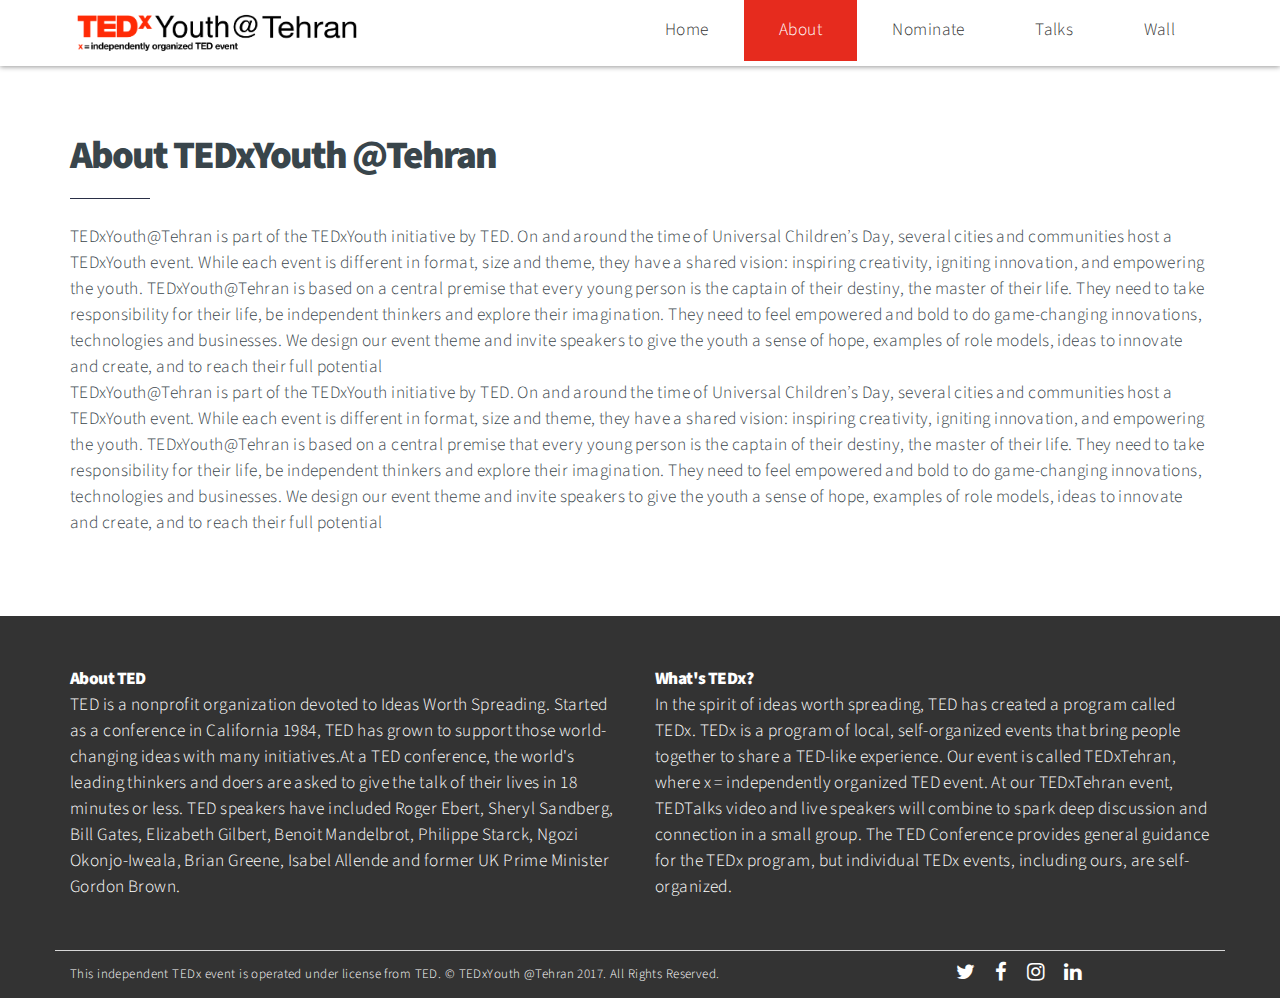
==== commit 7efcf58e: "active menu in pages" ====
--- a/about.html
+++ b/about.html
@@ -30,8 +30,8 @@
                     <a href="#" class="logo" data-scroll><img alt="logo" height="50" id="logo" src="images/logo.png"></a>
                     <nav class="nav-collapse">
                         <ul>
-                            <li class="menu-item active"><a href="index.html" data-scroll>Home</a></li>
-                            <li class="menu-item"><a href="about.html" data-scroll>About</a></li>
+                            <li class="menu-item"><a href="index.html" data-scroll>Home</a></li>
+                            <li class="menu-item active"><a href="about.html" data-scroll>About</a></li>
                             <li class="menu-item"><a href="nominate.html" data-scroll>Nominate</a></li>
                             <li class="menu-item"><a href="#talks" data-scroll>Talks</a></li>
                             <li class="menu-item"><a href="#sketch-sec" data-scroll>Wall</a></li>
@@ -47,7 +47,7 @@
             <div class="row">
                 <div class="col-md-12">
                         <header>
-                            <h2>About TEDxYouth @Tehran</h2>
+                            <h2 class="titlePages">About TEDxYouth @Tehran</h2>
                         </header>
                         <p>TEDxYouth@Tehran is part of the TEDxYouth initiative by TED. On and around the time of Universal Children’s Day, several cities and communities host a TEDxYouth event. While each event is different in format, size and theme, they have a shared vision: inspiring creativity, igniting innovation, and empowering the youth. TEDxYouth@Tehran is based on a central premise that every young person is the captain of their destiny, the master of their life. They need to take responsibility for their life, be independent thinkers and explore their imagination. They need to feel empowered and bold to do game-changing innovations, technologies and businesses. We design our event theme and invite speakers to give the youth a sense of hope, examples of role models, ideas to innovate and create, and to reach their full potential</p>
                              <p>TEDxYouth@Tehran is part of the TEDxYouth initiative by TED. On and around the time of Universal Children’s Day, several cities and communities host a TEDxYouth event. While each event is different in format, size and theme, they have a shared vision: inspiring creativity, igniting innovation, and empowering the youth. TEDxYouth@Tehran is based on a central premise that every young person is the captain of their destiny, the master of their life. They need to take responsibility for their life, be independent thinkers and explore their imagination. They need to feel empowered and bold to do game-changing innovations, technologies and businesses. We design our event theme and invite speakers to give the youth a sense of hope, examples of role models, ideas to innovate and create, and to reach their full potential</p>
--- a/css/main.css
+++ b/css/main.css
@@ -627,6 +627,7 @@
     font-style: italic;
 }
 
+
 /* Box */
 
 .box {
@@ -2138,6 +2139,7 @@
 #footer .aboutTed {
     margin-bottom: 50px;
 }
+
 #footer .copyright {
     border-top: 1px solid rgba(255, 255, 255, 0.8);
     padding: 10px 0;
@@ -2285,106 +2287,170 @@
     height: 400px;
 }
 
-
 @charset "utf-8";
+
 /* CSS Document */
+
 .gallery article .image {
-	opacity: 1;
-	transition: opacity .25s ease-in-out;
-	-moz-transition: opacity .25s ease-in-out;
-	-webkit-transition: opacity .25s ease-in-out;
-}
+    opacity: 1;
+    transition: opacity .25s ease-in-out;
+    -moz-transition: opacity .25s ease-in-out;
+    -webkit-transition: opacity .25s ease-in-out;
+}
+
 .gallery article .image:hover {
-	opacity: 0.8;
-}
-.from-left h3, .from-right h3 {
-	position: absolute;
-	bottom: 30px;
-	left: 25px;
-	color: #fff;
-	padding: 2px 10px;
-}
+    opacity: 0.8;
+}
+
+.from-left h3,
+.from-right h3 {
+    position: absolute;
+    bottom: 30px;
+    left: 25px;
+    color: #fff;
+    padding: 2px 10px;
+}
+
+
 /* CTA */
 
 #cta {
-	background: #e62b1e; /* fallback for old browsers */
-	color: #fff;
-	padding: 3em 0;
-	text-align: center;
-}
-#cta h2, #cta h3, #cta h4, #cta h5, #cta h6 {
-	color: #fff;
-}
+    background: #e62b1e;
+    /* fallback for old browsers */
+    color: #fff;
+    padding: 3em 0;
+    text-align: center;
+}
+
+#cta h2,
+#cta h3,
+#cta h4,
+#cta h5,
+#cta h6 {
+    color: #fff;
+}
+
 .nom-inate img {
-	width: 80px;
-	height: 80px;
-}
-.nom-inate{
-	padding: 50px 0 0;
-}
+    width: 80px;
+    height: 80px;
+}
+
+.nom-inate {
+    padding: 50px 0 0;
+}
+
 .nom-inate a {
-	text-decoration: none;
-}
+    text-decoration: none;
+}
+
+
 /* Sketch */
 
 #sketch-sec {
-	background: url(../images/white-wall.jpg);
-}
+    background: url(../images/white-wall.jpg);
+}
+
 article canvas {
-	width: 800px;
-	height: 300px;
-}
+    width: 800px;
+    height: 300px;
+}
+
 pre.source {
-	background: #e5eeee;
-	padding: 10px 20px;
-	width: 760px;
-	overflow-x: auto;
-	border: 1px solid #acc;
-}
+    background: #e5eeee;
+    padding: 10px 20px;
+    width: 760px;
+    overflow-x: auto;
+    border: 1px solid #acc;
+}
+
 code {
-	background: #cff;
-}
+    background: #cff;
+}
+
 .tools {
-	margin-bottom: 10px;
-}
+    margin-bottom: 10px;
+}
+
 .tools a {
-	border: 1px solid;
-	height: 30px;
-	line-height: 30px;
-	padding: 0 15px;
-	vertical-align: middle;
-	text-align: center;
-	text-decoration: none;
-	display: inline-block;
-	color: black;
-	border-radius: 50%;
-}
+    border: 1px solid;
+    height: 30px;
+    line-height: 30px;
+    padding: 0 15px;
+    vertical-align: middle;
+    text-align: center;
+    text-decoration: none;
+    display: inline-block;
+    color: black;
+    border-radius: 50%;
+}
+
 #read-more {
-	color: #e62b1e;
-	text-decoration: none;
-}
+    color: #e62b1e;
+    text-decoration: none;
+}
+
 #read-more:hover {
-	color: #39454b;
-	transition: all .25s ease-in-out;
-	-moz-transition: all .25s ease-in-out;
-	-webkit-transition: all .25s ease-in-out;
-}
+    color: #39454b;
+    transition: all .25s ease-in-out;
+    -moz-transition: all .25s ease-in-out;
+    -webkit-transition: all .25s ease-in-out;
+}
+
 .aparat {
-	opacity: 1;
-	position: absolute;
-	bottom: 16px;
-	left: 115px;
-	padding: 2px 10px;
-}
+    opacity: 1;
+    position: absolute;
+    bottom: 16px;
+    left: 115px;
+    padding: 2px 10px;
+}
+
 .aparat:hover {
-	opacity: .8;
-	transition: opacity .25s ease-in-out;
-	-moz-transition: opacity .25s ease-in-out;
-	-webkit-transition: opacity .25s ease-in-out;
-}
-#intro-image{
-	margin: 20px 0;
-}
-#pageConatiner{
-padding: 80px 0;
-}+    opacity: .8;
+    transition: opacity .25s ease-in-out;
+    -moz-transition: opacity .25s ease-in-out;
+    -webkit-transition: opacity .25s ease-in-out;
+}
+
+#intro-image {
+    margin: 20px 0;
+}
+
+#pageConatiner {
+    padding: 80px 0;
+}
+
+.titlePages,
+.titlePagesCenter{
+    padding-bottom: 18px;
+    position: relative;
+    margin-bottom: 25px;
+}
+
+.titlePages:before {
+    content: "";
+    border-bottom: 1px solid #2a2f46;
+    position: absolute;
+    bottom: 0;
+    left: 0;
+    right: 0;
+    width: 80px;
+}
+
+.titlePagesCenter:before {
+    content: "";
+    border-bottom: 1px solid #2a2f46;
+    position: absolute;
+    margin: 0 auto;
+    bottom: 0;
+    left: 0;
+    right: 0;
+    width: 80px;
+}
+
+.nominateForm {
+    padding: 80px 0;
+}
+
+.nominateFormTitle {
+    text-align: center;
+}
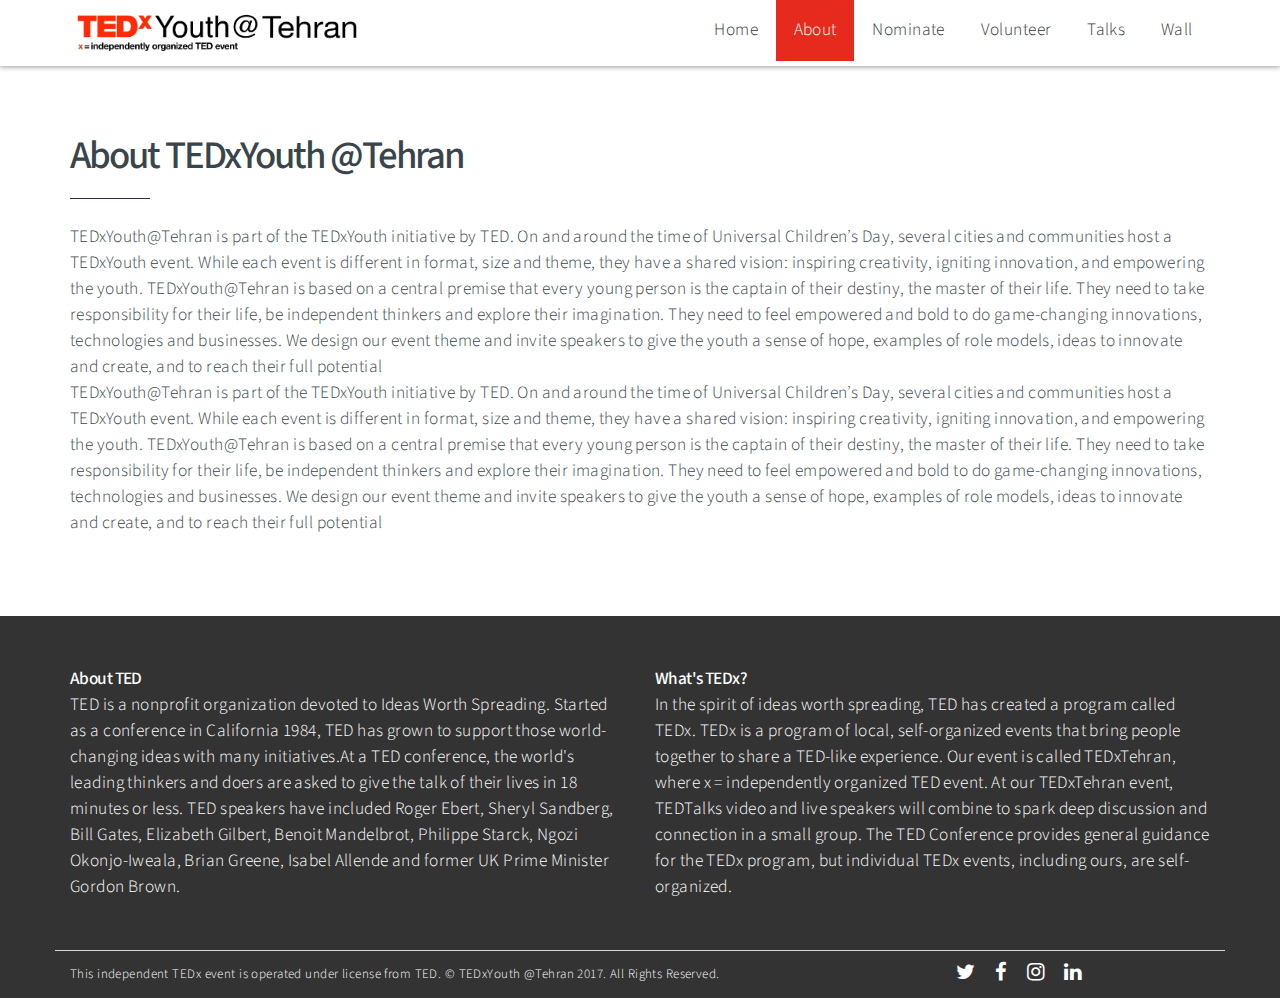
==== commit f2c8e875: "volunteer page add" ====
--- a/about.html
+++ b/about.html
@@ -33,8 +33,9 @@
                             <li class="menu-item"><a href="index.html" data-scroll>Home</a></li>
                             <li class="menu-item active"><a href="about.html" data-scroll>About</a></li>
                             <li class="menu-item"><a href="nominate.html" data-scroll>Nominate</a></li>
-                            <li class="menu-item"><a href="#talks" data-scroll>Talks</a></li>
-                            <li class="menu-item"><a href="#sketch-sec" data-scroll>Wall</a></li>
+                            <li class="menu-item"><a href="volunteer.html" data-scroll>Volunteer</a></li>
+                            <li class="menu-item"><a href="" data-scroll>Talks</a></li>
+                            <li class="menu-item"><a href="" data-scroll>Wall</a></li>
                         </ul>
                     </nav>
                 </div>
@@ -42,16 +43,15 @@
         </div>
     </header>
     <!-- pageConatiner -->
-    <section id="pageConatiner" >
+    <section id="pageConatiner">
         <div class="container">
             <div class="row">
                 <div class="col-md-12">
-                        <header>
-                            <h2 class="titlePages">About TEDxYouth @Tehran</h2>
-                        </header>
-                        <p>TEDxYouth@Tehran is part of the TEDxYouth initiative by TED. On and around the time of Universal Children’s Day, several cities and communities host a TEDxYouth event. While each event is different in format, size and theme, they have a shared vision: inspiring creativity, igniting innovation, and empowering the youth. TEDxYouth@Tehran is based on a central premise that every young person is the captain of their destiny, the master of their life. They need to take responsibility for their life, be independent thinkers and explore their imagination. They need to feel empowered and bold to do game-changing innovations, technologies and businesses. We design our event theme and invite speakers to give the youth a sense of hope, examples of role models, ideas to innovate and create, and to reach their full potential</p>
-                             <p>TEDxYouth@Tehran is part of the TEDxYouth initiative by TED. On and around the time of Universal Children’s Day, several cities and communities host a TEDxYouth event. While each event is different in format, size and theme, they have a shared vision: inspiring creativity, igniting innovation, and empowering the youth. TEDxYouth@Tehran is based on a central premise that every young person is the captain of their destiny, the master of their life. They need to take responsibility for their life, be independent thinkers and explore their imagination. They need to feel empowered and bold to do game-changing innovations, technologies and businesses. We design our event theme and invite speakers to give the youth a sense of hope, examples of role models, ideas to innovate and create, and to reach their full potential</p>
-                      
+                    <header>
+                        <h2 class="titlePages">About TEDxYouth @Tehran</h2>
+                    </header>
+                    <p>TEDxYouth@Tehran is part of the TEDxYouth initiative by TED. On and around the time of Universal Children’s Day, several cities and communities host a TEDxYouth event. While each event is different in format, size and theme, they have a shared vision: inspiring creativity, igniting innovation, and empowering the youth. TEDxYouth@Tehran is based on a central premise that every young person is the captain of their destiny, the master of their life. They need to take responsibility for their life, be independent thinkers and explore their imagination. They need to feel empowered and bold to do game-changing innovations, technologies and businesses. We design our event theme and invite speakers to give the youth a sense of hope, examples of role models, ideas to innovate and create, and to reach their full potential</p>
+                    <p>TEDxYouth@Tehran is part of the TEDxYouth initiative by TED. On and around the time of Universal Children’s Day, several cities and communities host a TEDxYouth event. While each event is different in format, size and theme, they have a shared vision: inspiring creativity, igniting innovation, and empowering the youth. TEDxYouth@Tehran is based on a central premise that every young person is the captain of their destiny, the master of their life. They need to take responsibility for their life, be independent thinkers and explore their imagination. They need to feel empowered and bold to do game-changing innovations, technologies and businesses. We design our event theme and invite speakers to give the youth a sense of hope, examples of role models, ideas to innovate and create, and to reach their full potential</p>
                 </div>
             </div>
         </div>
@@ -73,7 +73,7 @@
                 <!-- Menu -->
                 <div class="col-md-9 col-sm-12 col-xs-12">
                     <p>
-                      This independent TEDx event is operated under license from TED. &copy; TEDxYouth @Tehran 2017. All Rights Reserved.
+                        This independent TEDx event is operated under license from TED. &copy; TEDxYouth @Tehran 2017. All Rights Reserved.
                     </p>
                 </div>
                 <div class="col-md-3 col-sm-12 col-xs-12">
--- a/css/main.css
+++ b/css/main.css
@@ -558,7 +558,7 @@
 h4,
 h5,
 h6 {
-    font-weight: 900;
+    font-weight: 500;
     color: inherit;
     letter-spacing: -0.0325em;
 }
@@ -1821,7 +1821,9 @@
 }
 
 .nav-collapse a:active,
-.nav-collapse .active a {
+.nav-collapse a:focus,
+.nav-collapse .active a,
+.nav-collapse .active a:focus {
     background: #e62b1e;
     color: #fff;
 }
@@ -1829,7 +1831,7 @@
 @media screen and (min-width: 70em) {
     .nav-collapse a {
         border-left: 1px solid white;
-        padding: 1em 2em;
+        padding: 1em;
         text-align: center;
         border-top: 0;
         float: left;
@@ -2312,9 +2314,9 @@
 }
 
 
-/* CTA */
-
-#cta {
+/* getInvolved */
+
+#getInvolved {
     background: #e62b1e;
     /* fallback for old browsers */
     color: #fff;
@@ -2322,11 +2324,11 @@
     text-align: center;
 }
 
-#cta h2,
-#cta h3,
-#cta h4,
-#cta h5,
-#cta h6 {
+#getInvolved h2,
+#getInvolved h3,
+#getInvolved h4,
+#getInvolved h5,
+#getInvolved h6 {
     color: #fff;
 }
 
@@ -2454,3 +2456,27 @@
 .nominateFormTitle {
     text-align: center;
 }
+.TEDxRed{
+    color: #e62b1e;
+}
+
+.whyTedxVid {
+    margin-top: 0;
+    position: relative;
+    top: 0;
+    right: 0;
+    width: 50%;
+    height: 100%;
+}
+
+.vid {
+    top: 0;
+    right: 0;
+    width: 100%;
+    height: 100%;
+}
+
+.WhyTedxText {
+    float: right;
+    padding-left: 30px;
+}